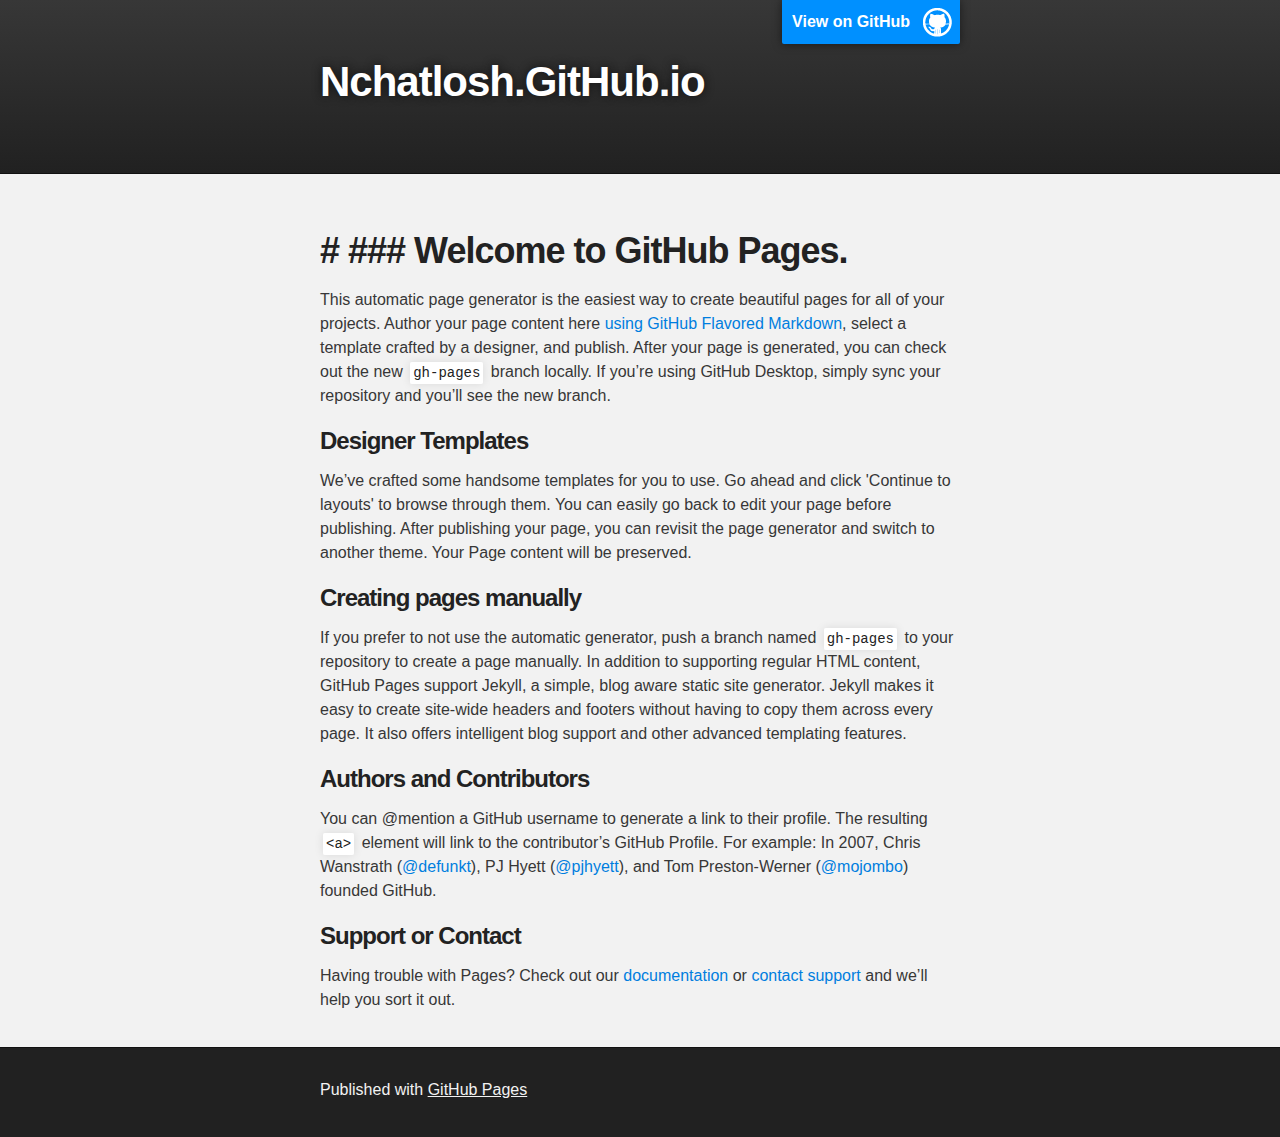
==== index.html @ 20276083 "Replace master branch with page content via GitHub" ====
<!DOCTYPE html>
<html>

  <head>
    <meta charset='utf-8'>
    <meta http-equiv="X-UA-Compatible" content="chrome=1">
    <meta name="description" content="Nchatlosh.GitHub.io : ">

    <link rel="stylesheet" type="text/css" media="screen" href="stylesheets/stylesheet.css">

    <title>Nchatlosh.GitHub.io</title>
  </head>

  <body>

    <!-- HEADER -->
    <div id="header_wrap" class="outer">
        <header class="inner">
          <a id="forkme_banner" href="https://github.com/NChatlosh">View on GitHub</a>

          <h1 id="project_title">Nchatlosh.GitHub.io</h1>
          <h2 id="project_tagline"></h2>

        </header>
    </div>

    <!-- MAIN CONTENT -->
    <div id="main_content_wrap" class="outer">
      <section id="main_content" class="inner">
        <h1>
<a id="--welcome-to-github-pages" class="anchor" href="#--welcome-to-github-pages" aria-hidden="true"><span aria-hidden="true" class="octicon octicon-link"></span></a># ### Welcome to GitHub Pages.</h1>

<p>This automatic page generator is the easiest way to create beautiful pages for all of your projects. Author your page content here <a href="https://guides.github.com/features/mastering-markdown/">using GitHub Flavored Markdown</a>, select a template crafted by a designer, and publish. After your page is generated, you can check out the new <code>gh-pages</code> branch locally. If you’re using GitHub Desktop, simply sync your repository and you’ll see the new branch.</p>

<h3>
<a id="designer-templates" class="anchor" href="#designer-templates" aria-hidden="true"><span aria-hidden="true" class="octicon octicon-link"></span></a>Designer Templates</h3>

<p>We’ve crafted some handsome templates for you to use. Go ahead and click 'Continue to layouts' to browse through them. You can easily go back to edit your page before publishing. After publishing your page, you can revisit the page generator and switch to another theme. Your Page content will be preserved.</p>

<h3>
<a id="creating-pages-manually" class="anchor" href="#creating-pages-manually" aria-hidden="true"><span aria-hidden="true" class="octicon octicon-link"></span></a>Creating pages manually</h3>

<p>If you prefer to not use the automatic generator, push a branch named <code>gh-pages</code> to your repository to create a page manually. In addition to supporting regular HTML content, GitHub Pages support Jekyll, a simple, blog aware static site generator. Jekyll makes it easy to create site-wide headers and footers without having to copy them across every page. It also offers intelligent blog support and other advanced templating features.</p>

<h3>
<a id="authors-and-contributors" class="anchor" href="#authors-and-contributors" aria-hidden="true"><span aria-hidden="true" class="octicon octicon-link"></span></a>Authors and Contributors</h3>

<p>You can @mention a GitHub username to generate a link to their profile. The resulting <code>&lt;a&gt;</code> element will link to the contributor’s GitHub Profile. For example: In 2007, Chris Wanstrath (<a href="https://github.com/defunkt" class="user-mention">@defunkt</a>), PJ Hyett (<a href="https://github.com/pjhyett" class="user-mention">@pjhyett</a>), and Tom Preston-Werner (<a href="https://github.com/mojombo" class="user-mention">@mojombo</a>) founded GitHub.</p>

<h3>
<a id="support-or-contact" class="anchor" href="#support-or-contact" aria-hidden="true"><span aria-hidden="true" class="octicon octicon-link"></span></a>Support or Contact</h3>

<p>Having trouble with Pages? Check out our <a href="https://help.github.com/pages">documentation</a> or <a href="https://github.com/contact">contact support</a> and we’ll help you sort it out.</p>
      </section>
    </div>

    <!-- FOOTER  -->
    <div id="footer_wrap" class="outer">
      <footer class="inner">
        <p>Published with <a href="https://pages.github.com">GitHub Pages</a></p>
      </footer>
    </div>

    

  </body>
</html>
---- stylesheets/stylesheet.css ----
/*******************************************************************************
Slate Theme for GitHub Pages
by Jason Costello, @jsncostello
*******************************************************************************/

@import url(github-light.css);

/*******************************************************************************
MeyerWeb Reset
*******************************************************************************/

html, body, div, span, applet, object, iframe,
h1, h2, h3, h4, h5, h6, p, blockquote, pre,
a, abbr, acronym, address, big, cite, code,
del, dfn, em, img, ins, kbd, q, s, samp,
small, strike, strong, sub, sup, tt, var,
b, u, i, center,
dl, dt, dd, ol, ul, li,
fieldset, form, label, legend,
table, caption, tbody, tfoot, thead, tr, th, td,
article, aside, canvas, details, embed,
figure, figcaption, footer, header, hgroup,
menu, nav, output, ruby, section, summary,
time, mark, audio, video {
  margin: 0;
  padding: 0;
  border: 0;
  font: inherit;
  vertical-align: baseline;
}

/* HTML5 display-role reset for older browsers */
article, aside, details, figcaption, figure,
footer, header, hgroup, menu, nav, section {
  display: block;
}

ol, ul {
  list-style: none;
}

table {
  border-collapse: collapse;
  border-spacing: 0;
}

/*******************************************************************************
Theme Styles
*******************************************************************************/

body {
  box-sizing: border-box;
  color:#373737;
  background: #212121;
  font-size: 16px;
  font-family: 'Myriad Pro', Calibri, Helvetica, Arial, sans-serif;
  line-height: 1.5;
  -webkit-font-smoothing: antialiased;
}

h1, h2, h3, h4, h5, h6 {
  margin: 10px 0;
  font-weight: 700;
  color:#222222;
  font-family: 'Lucida Grande', 'Calibri', Helvetica, Arial, sans-serif;
  letter-spacing: -1px;
}

h1 {
  font-size: 36px;
  font-weight: 700;
}

h2 {
  padding-bottom: 10px;
  font-size: 32px;
  background: url('../images/bg_hr.png') repeat-x bottom;
}

h3 {
  font-size: 24px;
}

h4 {
  font-size: 21px;
}

h5 {
  font-size: 18px;
}

h6 {
  font-size: 16px;
}

p {
  margin: 10px 0 15px 0;
}

footer p {
  color: #f2f2f2;
}

a {
  text-decoration: none;
  color: #007edf;
  text-shadow: none;

  transition: color 0.5s ease;
  transition: text-shadow 0.5s ease;
  -webkit-transition: color 0.5s ease;
  -webkit-transition: text-shadow 0.5s ease;
  -moz-transition: color 0.5s ease;
  -moz-transition: text-shadow 0.5s ease;
  -o-transition: color 0.5s ease;
  -o-transition: text-shadow 0.5s ease;
  -ms-transition: color 0.5s ease;
  -ms-transition: text-shadow 0.5s ease;
}

a:hover, a:focus {text-decoration: underline;}

footer a {
  color: #F2F2F2;
  text-decoration: underline;
}

em {
  font-style: italic;
}

strong {
  font-weight: bold;
}

img {
  position: relative;
  margin: 0 auto;
  max-width: 739px;
  padding: 5px;
  margin: 10px 0 10px 0;
  border: 1px solid #ebebeb;

  box-shadow: 0 0 5px #ebebeb;
  -webkit-box-shadow: 0 0 5px #ebebeb;
  -moz-box-shadow: 0 0 5px #ebebeb;
  -o-box-shadow: 0 0 5px #ebebeb;
  -ms-box-shadow: 0 0 5px #ebebeb;
}

p img {
  display: inline;
  margin: 0;
  padding: 0;
  vertical-align: middle;
  text-align: center;
  border: none;
}

pre, code {
  width: 100%;
  color: #222;
  background-color: #fff;

  font-family: Monaco, "Bitstream Vera Sans Mono", "Lucida Console", Terminal, monospace;
  font-size: 14px;

  border-radius: 2px;
  -moz-border-radius: 2px;
  -webkit-border-radius: 2px;
}

pre {
  width: 100%;
  padding: 10px;
  box-shadow: 0 0 10px rgba(0,0,0,.1);
  overflow: auto;
}

code {
  padding: 3px;
  margin: 0 3px;
  box-shadow: 0 0 10px rgba(0,0,0,.1);
}

pre code {
  display: block;
  box-shadow: none;
}

blockquote {
  color: #666;
  margin-bottom: 20px;
  padding: 0 0 0 20px;
  border-left: 3px solid #bbb;
}


ul, ol, dl {
  margin-bottom: 15px
}

ul {
  list-style-position: inside;
  list-style: disc;
  padding-left: 20px;
}

ol {
  list-style-position: inside;
  list-style: decimal;
  padding-left: 20px;
}

dl dt {
  font-weight: bold;
}

dl dd {
  padding-left: 20px;
  font-style: italic;
}

dl p {
  padding-left: 20px;
  font-style: italic;
}

hr {
  height: 1px;
  margin-bottom: 5px;
  border: none;
  background: url('../images/bg_hr.png') repeat-x center;
}

table {
  border: 1px solid #373737;
  margin-bottom: 20px;
  text-align: left;
 }

th {
  font-family: 'Lucida Grande', 'Helvetica Neue', Helvetica, Arial, sans-serif;
  padding: 10px;
  background: #373737;
  color: #fff;
 }

td {
  padding: 10px;
  border: 1px solid #373737;
 }

form {
  background: #f2f2f2;
  padding: 20px;
}

/*******************************************************************************
Full-Width Styles
*******************************************************************************/

.outer {
  width: 100%;
}

.inner {
  position: relative;
  max-width: 640px;
  padding: 20px 10px;
  margin: 0 auto;
}

#forkme_banner {
  display: block;
  position: absolute;
  top:0;
  right: 10px;
  z-index: 10;
  padding: 10px 50px 10px 10px;
  color: #fff;
  background: url('../images/blacktocat.png') #0090ff no-repeat 95% 50%;
  font-weight: 700;
  box-shadow: 0 0 10px rgba(0,0,0,.5);
  border-bottom-left-radius: 2px;
  border-bottom-right-radius: 2px;
}

#header_wrap {
  background: #212121;
  background: -moz-linear-gradient(top, #373737, #212121);
  background: -webkit-linear-gradient(top, #373737, #212121);
  background: -ms-linear-gradient(top, #373737, #212121);
  background: -o-linear-gradient(top, #373737, #212121);
  background: linear-gradient(top, #373737, #212121);
}

#header_wrap .inner {
  padding: 50px 10px 30px 10px;
}

#project_title {
  margin: 0;
  color: #fff;
  font-size: 42px;
  font-weight: 700;
  text-shadow: #111 0px 0px 10px;
}

#project_tagline {
  color: #fff;
  font-size: 24px;
  font-weight: 300;
  background: none;
  text-shadow: #111 0px 0px 10px;
}

#downloads {
  position: absolute;
  width: 210px;
  z-index: 10;
  bottom: -40px;
  right: 0;
  height: 70px;
  background: url('../images/icon_download.png') no-repeat 0% 90%;
}

.zip_download_link {
  display: block;
  float: right;
  width: 90px;
  height:70px;
  text-indent: -5000px;
  overflow: hidden;
  background: url(../images/sprite_download.png) no-repeat bottom left;
}

.tar_download_link {
  display: block;
  float: right;
  width: 90px;
  height:70px;
  text-indent: -5000px;
  overflow: hidden;
  background: url(../images/sprite_download.png) no-repeat bottom right;
  margin-left: 10px;
}

.zip_download_link:hover {
  background: url(../images/sprite_download.png) no-repeat top left;
}

.tar_download_link:hover {
  background: url(../images/sprite_download.png) no-repeat top right;
}

#main_content_wrap {
  background: #f2f2f2;
  border-top: 1px solid #111;
  border-bottom: 1px solid #111;
}

#main_content {
  padding-top: 40px;
}

#footer_wrap {
  background: #212121;
}



/*******************************************************************************
Small Device Styles
*******************************************************************************/

@media screen and (max-width: 480px) {
  body {
    font-size:14px;
  }

  #downloads {
    display: none;
  }

  .inner {
    min-width: 320px;
    max-width: 480px;
  }

  #project_title {
  font-size: 32px;
  }

  h1 {
    font-size: 28px;
  }

  h2 {
    font-size: 24px;
  }

  h3 {
    font-size: 21px;
  }

  h4 {
    font-size: 18px;
  }

  h5 {
    font-size: 14px;
  }

  h6 {
    font-size: 12px;
  }

  code, pre {
    min-width: 320px;
    max-width: 480px;
    font-size: 11px;
  }

}
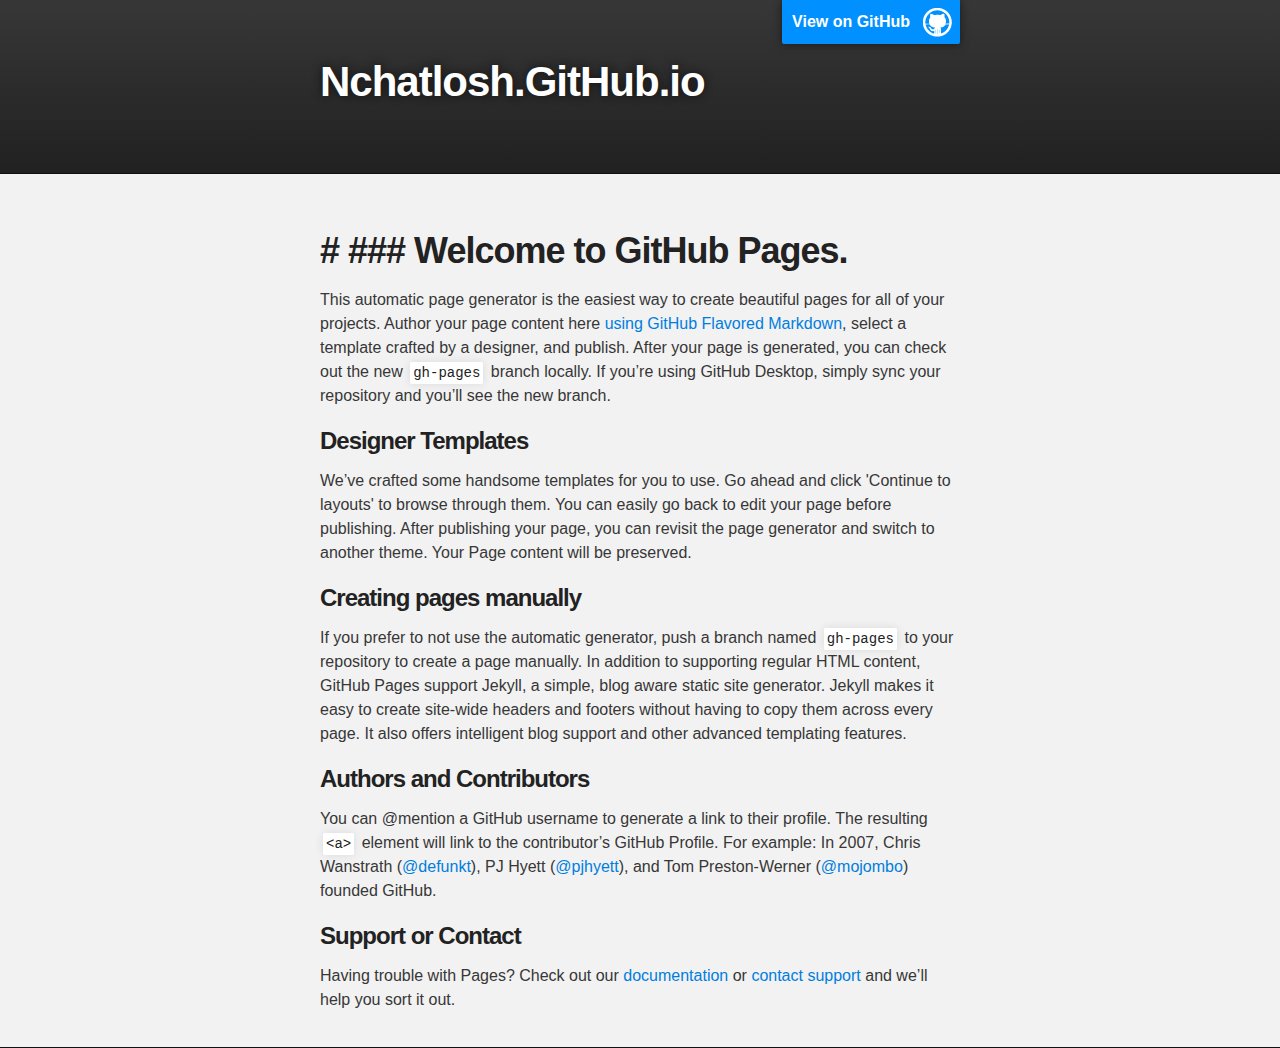
==== commit f8d560db: "Update index.html" ====
--- a/index.html
+++ b/index.html
@@ -8,7 +8,7 @@
 
     <link rel="stylesheet" type="text/css" media="screen" href="stylesheets/stylesheet.css">
 
-    <title>Nchatlosh.GitHub.io</title>
+    <title>Nick Chatlosh</title>
   </head>
 
   <body>
@@ -54,12 +54,7 @@
       </section>
     </div>
 
-    <!-- FOOTER  -->
-    <div id="footer_wrap" class="outer">
-      <footer class="inner">
-        <p>Published with <a href="https://pages.github.com">GitHub Pages</a></p>
-      </footer>
-    </div>
+
 
     
 
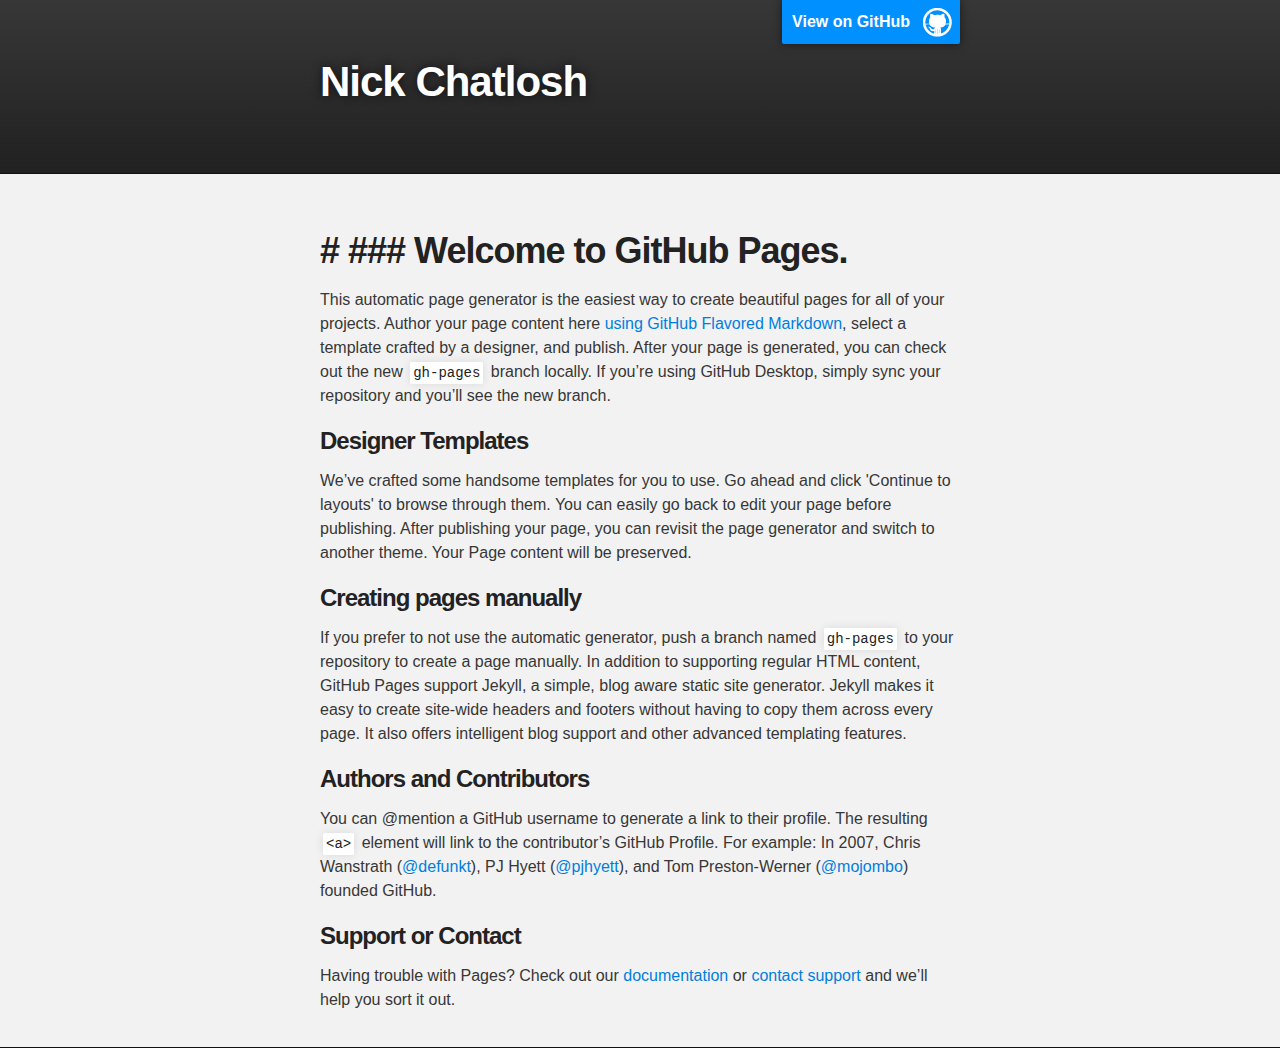
==== commit ca4a76d7: "Update index.html" ====
--- a/index.html
+++ b/index.html
@@ -18,7 +18,7 @@
         <header class="inner">
           <a id="forkme_banner" href="https://github.com/NChatlosh">View on GitHub</a>
 
-          <h1 id="project_title">Nchatlosh.GitHub.io</h1>
+          <h1 id="project_title">Nick Chatlosh</h1>
           <h2 id="project_tagline"></h2>
 
         </header>
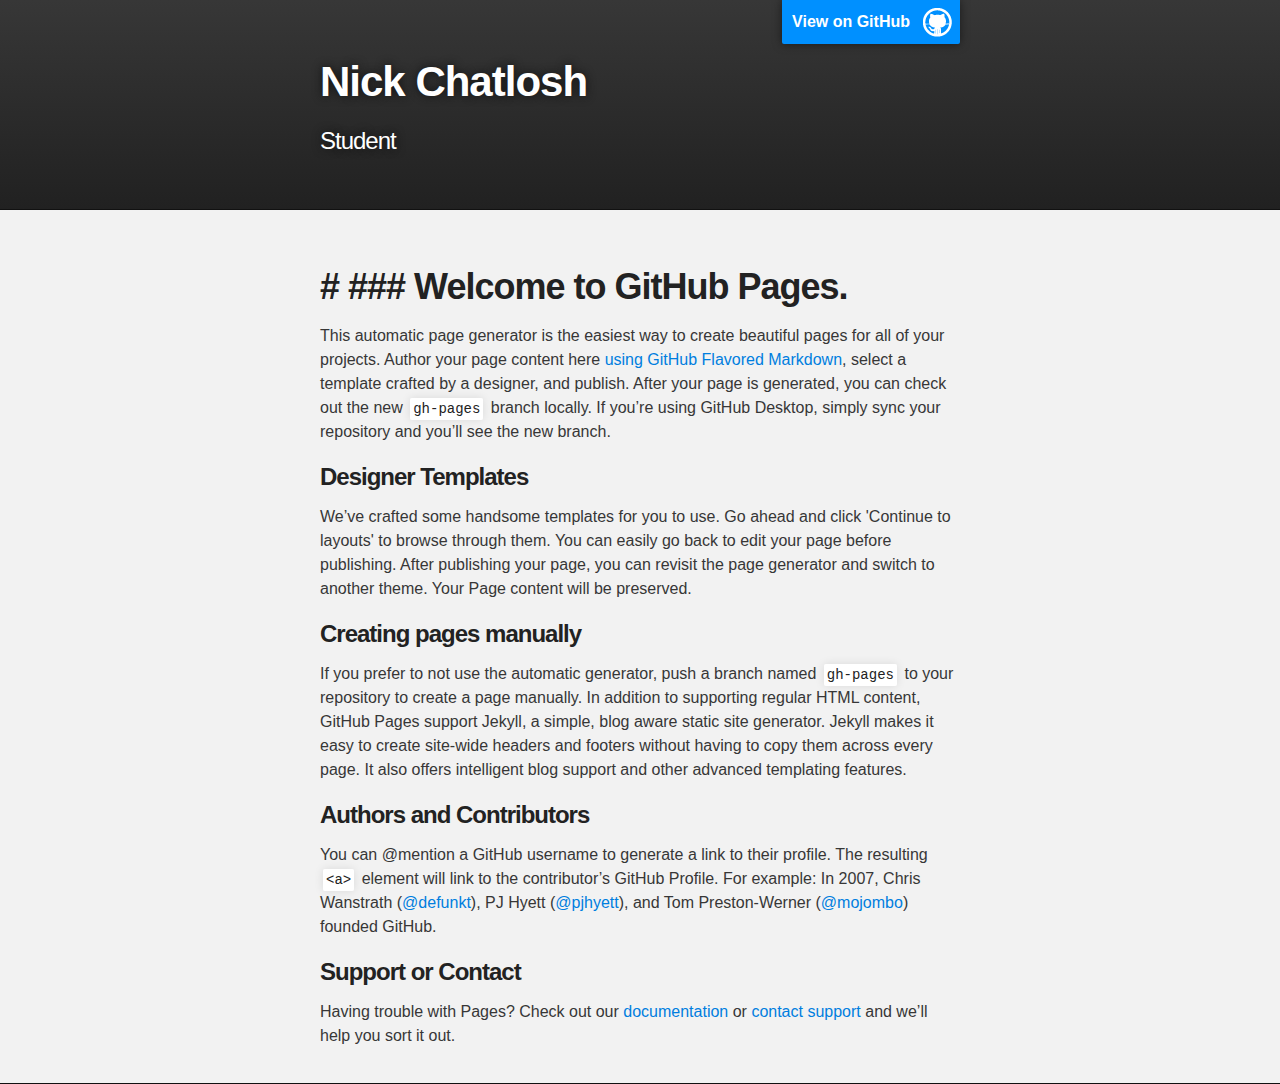
==== commit 0594ce3d: "Update index.html" ====
--- a/index.html
+++ b/index.html
@@ -19,7 +19,7 @@
           <a id="forkme_banner" href="https://github.com/NChatlosh">View on GitHub</a>
 
           <h1 id="project_title">Nick Chatlosh</h1>
-          <h2 id="project_tagline"></h2>
+          <h2 id="project_tagline">Student</h2>
 
         </header>
     </div>
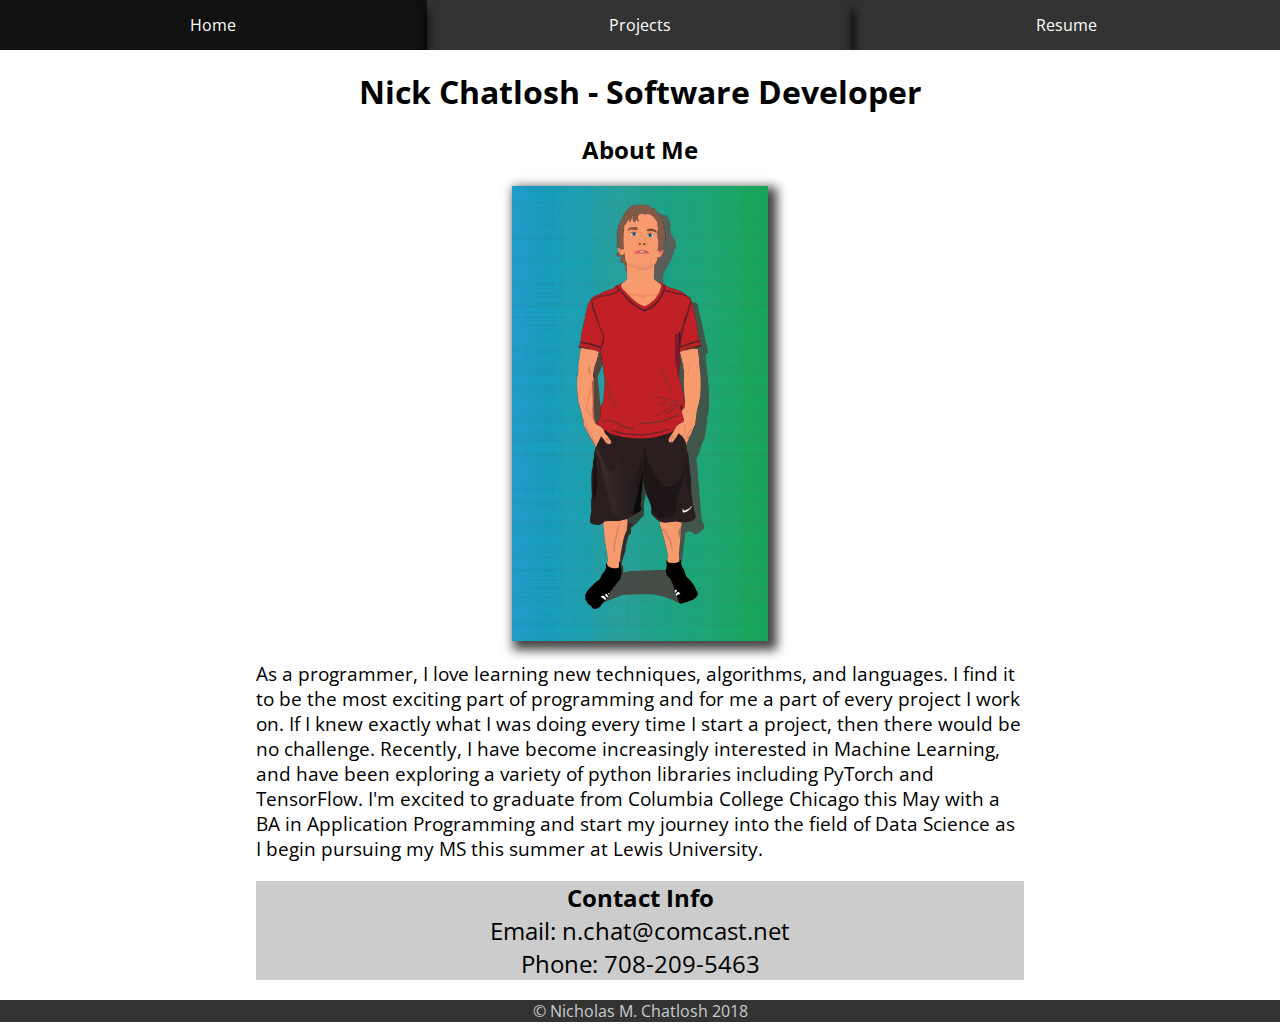
==== commit a3653d68: "Add files via upload" ====
--- a/index.html
+++ b/index.html
@@ -1,62 +1,46 @@
-<!DOCTYPE html>
-<html>
-
-  <head>
-    <meta charset='utf-8'>
-    <meta http-equiv="X-UA-Compatible" content="chrome=1">
-    <meta name="description" content="Nchatlosh.GitHub.io : ">
-
-    <link rel="stylesheet" type="text/css" media="screen" href="stylesheets/stylesheet.css">
-
-    <title>Nick Chatlosh</title>
-  </head>
-
-  <body>
-
-    <!-- HEADER -->
-    <div id="header_wrap" class="outer">
-        <header class="inner">
-          <a id="forkme_banner" href="https://github.com/NChatlosh">View on GitHub</a>
-
-          <h1 id="project_title">Nick Chatlosh</h1>
-          <h2 id="project_tagline">Student</h2>
-
-        </header>
-    </div>
-
-    <!-- MAIN CONTENT -->
-    <div id="main_content_wrap" class="outer">
-      <section id="main_content" class="inner">
-        <h1>
-<a id="--welcome-to-github-pages" class="anchor" href="#--welcome-to-github-pages" aria-hidden="true"><span aria-hidden="true" class="octicon octicon-link"></span></a># ### Welcome to GitHub Pages.</h1>
-
-<p>This automatic page generator is the easiest way to create beautiful pages for all of your projects. Author your page content here <a href="https://guides.github.com/features/mastering-markdown/">using GitHub Flavored Markdown</a>, select a template crafted by a designer, and publish. After your page is generated, you can check out the new <code>gh-pages</code> branch locally. If you’re using GitHub Desktop, simply sync your repository and you’ll see the new branch.</p>
-
-<h3>
-<a id="designer-templates" class="anchor" href="#designer-templates" aria-hidden="true"><span aria-hidden="true" class="octicon octicon-link"></span></a>Designer Templates</h3>
-
-<p>We’ve crafted some handsome templates for you to use. Go ahead and click 'Continue to layouts' to browse through them. You can easily go back to edit your page before publishing. After publishing your page, you can revisit the page generator and switch to another theme. Your Page content will be preserved.</p>
-
-<h3>
-<a id="creating-pages-manually" class="anchor" href="#creating-pages-manually" aria-hidden="true"><span aria-hidden="true" class="octicon octicon-link"></span></a>Creating pages manually</h3>
-
-<p>If you prefer to not use the automatic generator, push a branch named <code>gh-pages</code> to your repository to create a page manually. In addition to supporting regular HTML content, GitHub Pages support Jekyll, a simple, blog aware static site generator. Jekyll makes it easy to create site-wide headers and footers without having to copy them across every page. It also offers intelligent blog support and other advanced templating features.</p>
-
-<h3>
-<a id="authors-and-contributors" class="anchor" href="#authors-and-contributors" aria-hidden="true"><span aria-hidden="true" class="octicon octicon-link"></span></a>Authors and Contributors</h3>
-
-<p>You can @mention a GitHub username to generate a link to their profile. The resulting <code>&lt;a&gt;</code> element will link to the contributor’s GitHub Profile. For example: In 2007, Chris Wanstrath (<a href="https://github.com/defunkt" class="user-mention">@defunkt</a>), PJ Hyett (<a href="https://github.com/pjhyett" class="user-mention">@pjhyett</a>), and Tom Preston-Werner (<a href="https://github.com/mojombo" class="user-mention">@mojombo</a>) founded GitHub.</p>
-
-<h3>
-<a id="support-or-contact" class="anchor" href="#support-or-contact" aria-hidden="true"><span aria-hidden="true" class="octicon octicon-link"></span></a>Support or Contact</h3>
-
-<p>Having trouble with Pages? Check out our <a href="https://help.github.com/pages">documentation</a> or <a href="https://github.com/contact">contact support</a> and we’ll help you sort it out.</p>
-      </section>
-    </div>
-
-
-
-    
-
-  </body>
-</html>
+<!DOCTYPE html>
+<html lang="en">
+	<head>
+	  <meta charset="utf-8">
+	  <meta name="viewport" content="width=device-width, initial-scale=1" />
+	  <link href="https://fonts.googleapis.com/css?family=Open+Sans" rel="stylesheet">
+	  <link rel="stylesheet" type="text/css" href="stylesheets/mystyle.css" />
+	  <title>Nick Chatlosh - Software Developer</title>
+	</head>
+	<body>
+		<header>
+			<nav>
+				<ul>
+					<li><a href="index.html">Home</a></li>
+					<li><a href="projects.html">Projects</a></li>
+					<li><a href="resume.html">Resume</a></li>
+				</ul>
+			</nav>
+			<h1>Nick Chatlosh - Software Developer</h1>
+		</header>
+		<main>
+			<section>
+				<h2>About Me</h2>
+				<img id="Me" src="images/NChatlosh_Char_Render.png" alt="Me Rendered"/>
+				<p id="bio">
+					 As a programmer, I love learning new techniques, algorithms, and languages. I find it to be the most exciting part of programming and for me a part of every project I work on. 
+					If I knew exactly what I was doing every time I start a project, then there would be no challenge. Recently, I have become increasingly interested in Machine Learning, 
+					and have been exploring a variety of python libraries including PyTorch and TensorFlow. I'm excited to graduate from Columbia College Chicago this May with a BA in Application Programming
+					 and start my journey into the field of Data Science as I begin pursuing my MS this summer at Lewis University.
+				</p>
+			</section>
+			<section id="ContInfo">
+				<h2>Contact Info</h2>
+				<p id="Contact">
+					Email: n.chat@comcast.net
+				</p>
+				<p id="Contact">
+					Phone: 708-209-5463
+				</p>
+			</section>
+		</main>
+		<footer>
+	  		<p>&copy; Nicholas M. Chatlosh 2018</p>
+	  	</footer>
+	</body>
+</html>--- a/stylesheets/mystyle.css
+++ b/stylesheets/mystyle.css
@@ -0,0 +1,90 @@
+* {
+	padding: 0;
+	margin: 0;
+	font-family: 'Open Sans', sans-serif;
+}
+
+nav ul {
+    list-style-type: none;
+    overflow: hidden;
+    background-color: #333;
+    margin: auto;
+    width: 100%;
+}
+
+nav li {
+    float: left;
+    width: 33.33%;
+    margin: auto;
+    box-shadow: 0px 10px 10px;
+}
+
+nav li a {
+    display: block;
+    color: white;
+    text-align: center;
+    padding: 14px 16px;
+    text-decoration: none;
+}
+
+nav li a:hover {
+    background-color: #111;
+}
+
+h1, h2 {
+	width: 100%;
+	margin: auto;
+	text-align: center;
+	margin-top: 20px;
+}
+section{
+	width: 100%;
+	margin:auto;
+}
+
+#Me{
+	display: block;
+    margin-left: auto;
+    margin-right: auto;
+    width: 20%;
+    margin-top: 20px;
+    box-shadow: 5px 5px 10px 4px #444;
+}
+
+#bio{
+	display: block;
+	font-size: 14pt;
+	width: 60%;
+	margin: auto;
+	margin-top: 20px;
+}
+
+#ContInfo{
+	background-color: #ccc;
+	width: 60%;
+	margin: auto;
+	margin-top: 20px;
+	margin-bottom: 20px;
+}
+
+#Contact {
+	text-align: center;
+	font-size: 18pt;
+}
+
+object{
+	display: block;
+	width: 75%;
+	margin: auto;
+	margin-top: 20px;
+}
+
+footer {
+	width: 100%;
+	margin: auto;
+	text-align: center;
+	margin-top: 10px;
+	margin-bottom: 10px;
+	background: #333;
+	color: #CCC;
+}
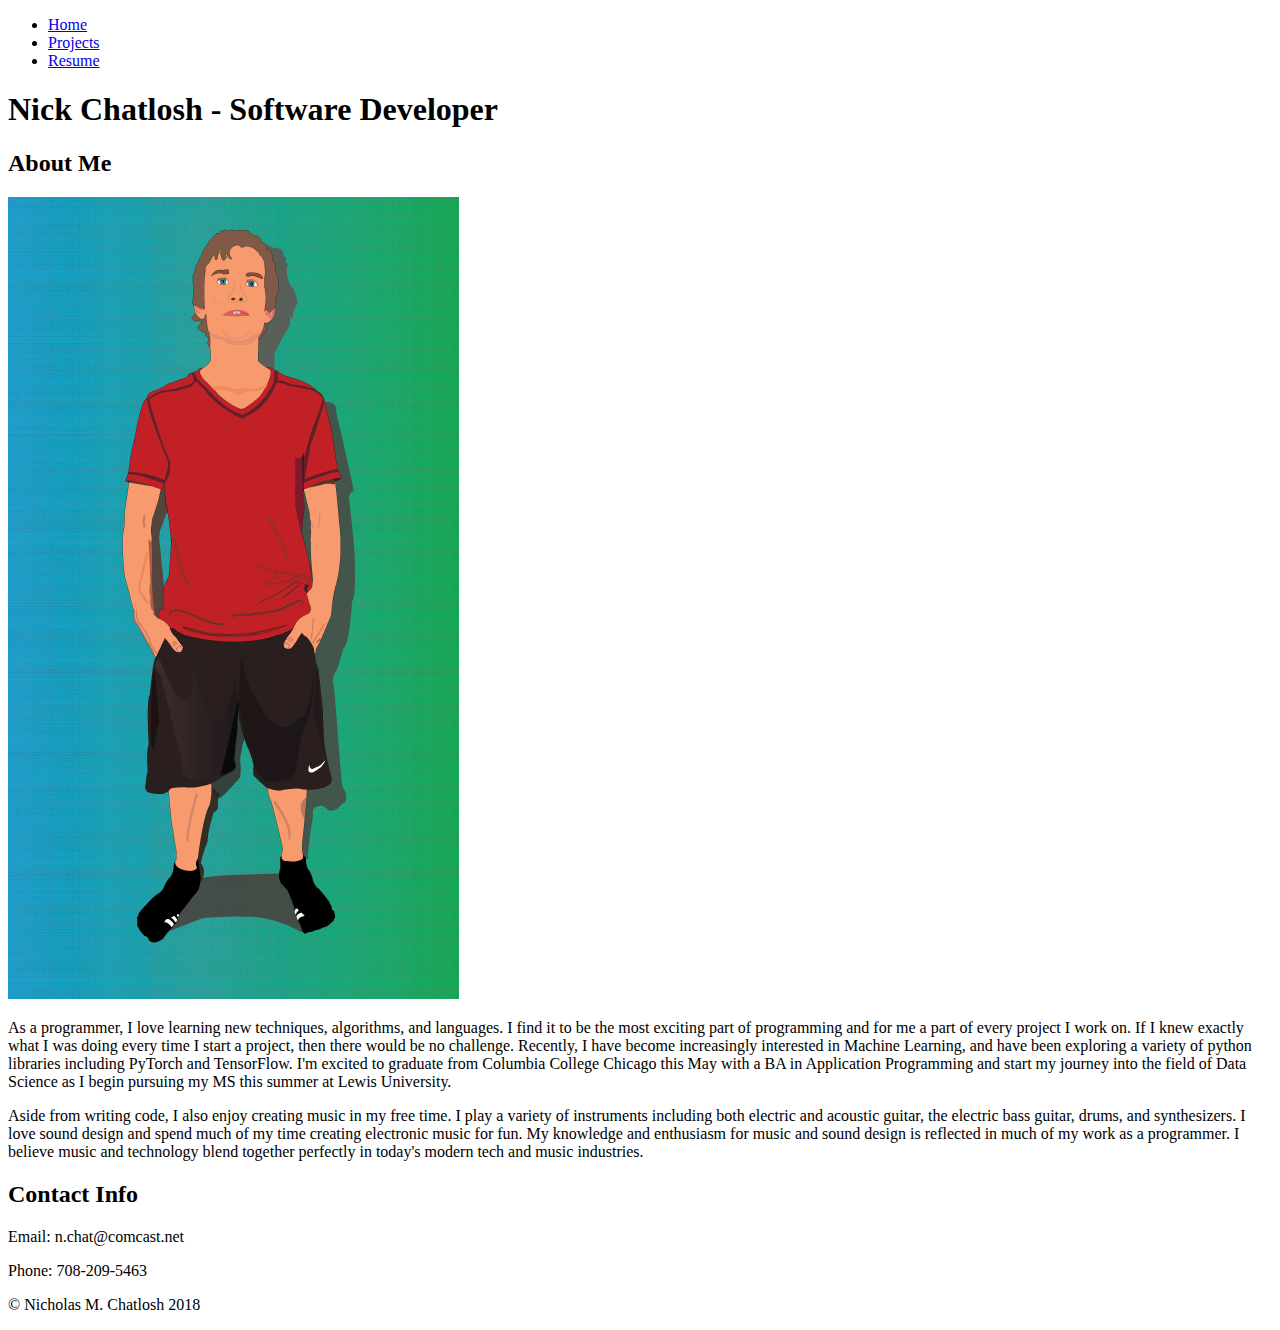
==== commit 56957efc: "Add files via upload" ====
--- a/index.html
+++ b/index.html
@@ -22,11 +22,16 @@
 			<section>
 				<h2>About Me</h2>
 				<img id="Me" src="images/NChatlosh_Char_Render.png" alt="Me Rendered"/>
-				<p id="bio">
+				<p class="bio">
 					 As a programmer, I love learning new techniques, algorithms, and languages. I find it to be the most exciting part of programming and for me a part of every project I work on. 
 					If I knew exactly what I was doing every time I start a project, then there would be no challenge. Recently, I have become increasingly interested in Machine Learning, 
 					and have been exploring a variety of python libraries including PyTorch and TensorFlow. I'm excited to graduate from Columbia College Chicago this May with a BA in Application Programming
 					 and start my journey into the field of Data Science as I begin pursuing my MS this summer at Lewis University.
+				</p>
+				<p class="bio">
+					Aside from writing code, I also enjoy creating music in my free time. I play a variety of instruments including both electric and acoustic guitar, the electric bass guitar, drums, and synthesizers. 
+					I love sound design and spend much of my time creating electronic music for fun. My knowledge and enthusiasm for music and sound design is reflected in much of my work as a programmer. 
+					I believe music and technology blend together perfectly in today's modern tech and music industries.
 				</p>
 			</section>
 			<section id="ContInfo">
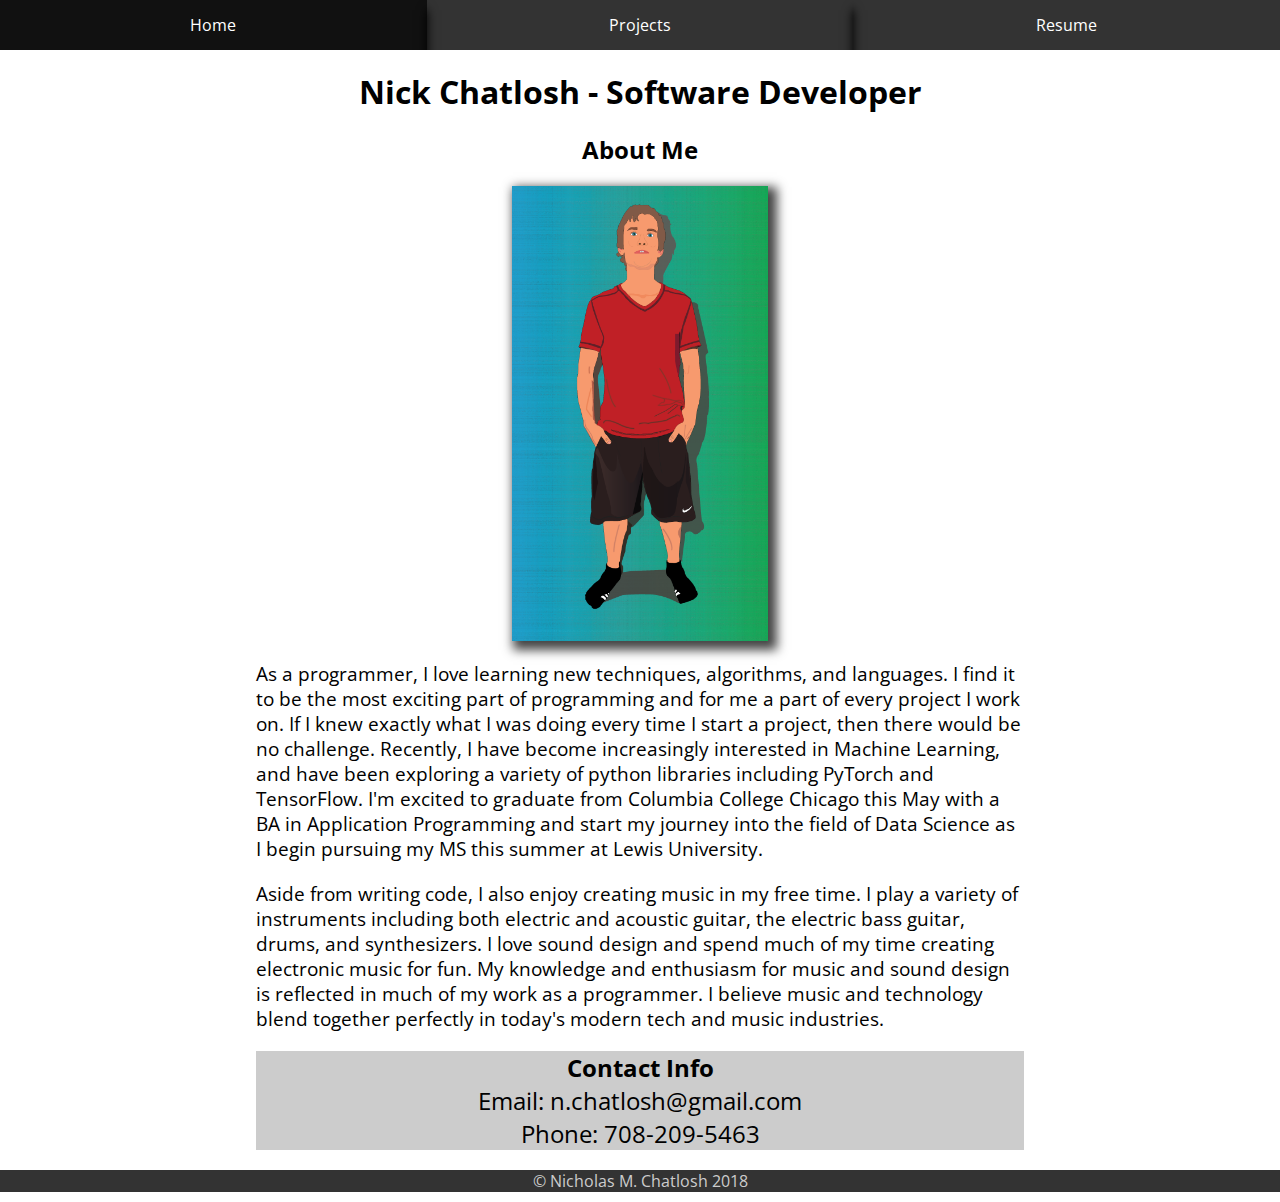
==== commit c8c0df91: "Update index.html" ====
--- a/index.html
+++ b/index.html
@@ -37,7 +37,7 @@
 			<section id="ContInfo">
 				<h2>Contact Info</h2>
 				<p id="Contact">
-					Email: n.chat@comcast.net
+					Email: n.chatlosh@gmail.com
 				</p>
 				<p id="Contact">
 					Phone: 708-209-5463
@@ -48,4 +48,4 @@
 	  		<p>&copy; Nicholas M. Chatlosh 2018</p>
 	  	</footer>
 	</body>
-</html>+</html>
--- a/stylesheets/mystyle.css
+++ b/stylesheets/mystyle.css
@@ -0,0 +1,96 @@
+* {
+	padding: 0;
+	margin: 0;
+	font-family: 'Open Sans', sans-serif;
+}
+
+nav ul {
+    list-style-type: none;
+    overflow: hidden;
+    background-color: #333;
+    margin: auto;
+    width: 100%;
+}
+
+nav li {
+    float: left;
+    width: 33.33%;
+    margin: auto;
+    box-shadow: 0px 10px 10px;
+}
+
+nav li a {
+    display: block;
+    color: white;
+    text-align: center;
+    padding: 14px 16px;
+    text-decoration: none;
+}
+
+nav li a:hover {
+    background-color: #111;
+}
+
+h1, h2 {
+	width: 100%;
+	margin: auto;
+	text-align: center;
+	margin-top: 20px;
+}
+section{
+	width: 100%;
+	margin:auto;
+}
+
+embed{
+	display: block;
+	width:90%;
+	margin: auto;
+}
+
+#Me{
+	display: block;
+    margin-left: auto;
+    margin-right: auto;
+    width: 20%;
+    margin-top: 20px;
+    box-shadow: 5px 5px 10px 4px #444;
+}
+
+.bio{
+	display: block;
+	font-size: 14pt;
+	width: 60%;
+	margin: auto;
+	margin-top: 20px;
+}
+
+#ContInfo{
+	background-color: #ccc;
+	width: 60%;
+	margin: auto;
+	margin-top: 20px;
+	margin-bottom: 20px;
+}
+
+#Contact {
+	text-align: center;
+	font-size: 18pt;
+}
+
+object{
+	display: block;
+	width: 75%;
+	margin: auto;
+	margin-top: 20px;
+}
+
+footer {
+	width: 100%;
+	margin: auto;
+	text-align: center;
+	margin-top: 10px;
+	margin-bottom: 10px;
+	background: #333;
+	color: #CCC;
+}
